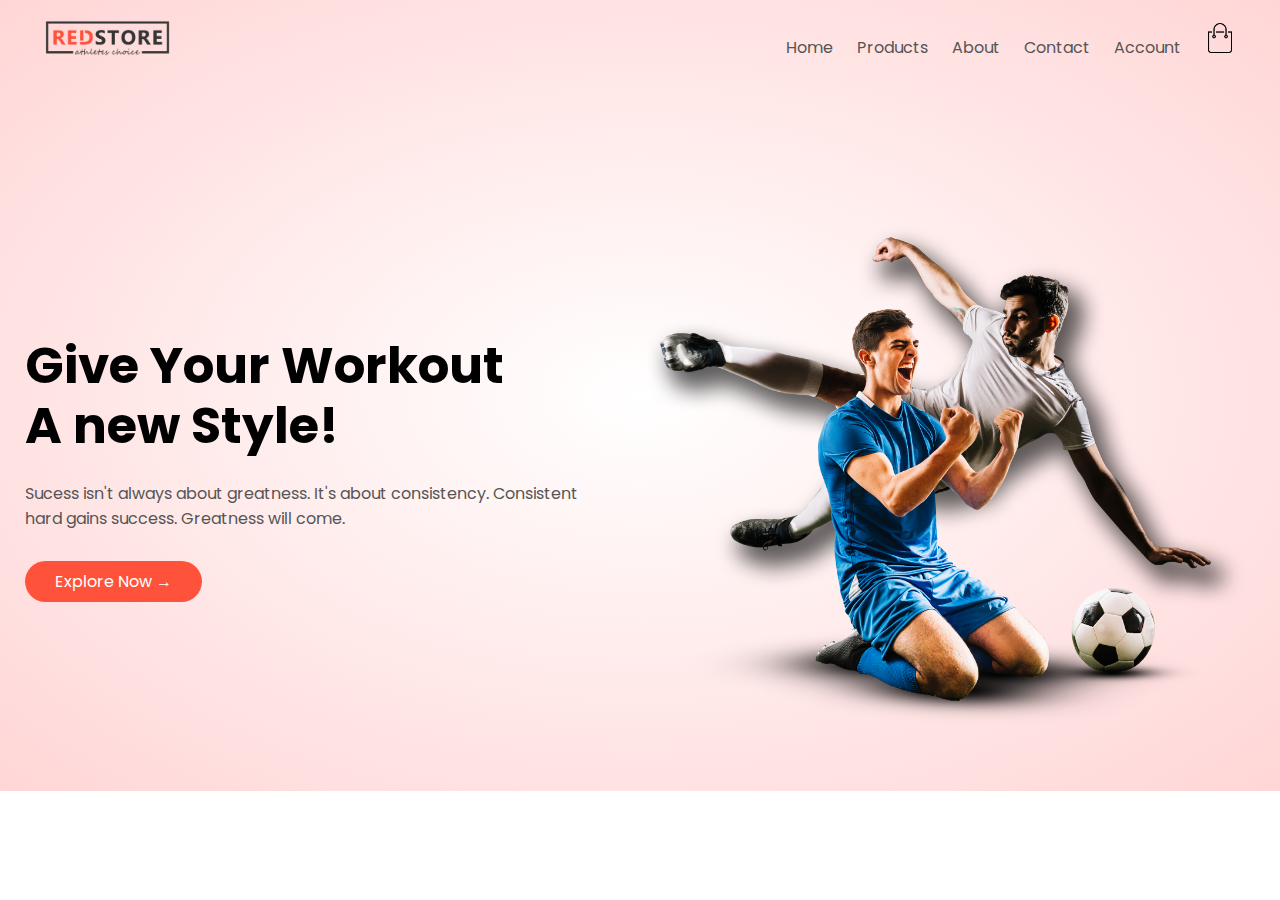
==== index.html @ 975d5876 "feat:ecommerce Website Using HTML And CSS" ====
<!DOCTYPE html>
<html lang="en">
<head>
  <meta charset="UTF-8">
  <meta http-equiv="X-UA-Compatible" content="IE=edge">
  <meta name="viewport" content="width=device-width, initial-scale=1.0">
  <title>RedStore | Ecommerce Website Design</title>
    <link rel="stylesheet" href="styles.css" >
    <link rel="preconnect" href="https://fonts.googleapis.com">
    <link rel="preconnect" href="https://fonts.gstatic.com" crossorigin>
    <link href="https://fonts.googleapis.com/css2?family=Poppins:wght@200;300;400;500;600;700&display=swap" rel="stylesheet">
</head>
<body>

<div class="header">
  <div class="container">
    <div class="navbar">
      <div class="logo">
       <img src="images/logo.png" alt="logo" width="125px">
      </div>
    <nav>
       <ul>
           <li><a href="">Home</a></li>
           <li><a href="">Products</a></li>
           <li><a href="">About</a></li>
           <li><a href="">Contact</a></li>
           <li><a href="">Account</a></li>
       </ul>
        <img src="images/cart.png" width="30px" height="30px">
    </nav>
   </div>
      <div class="row">
          <div class="col-2">
              <h1>Give Your Workout <br> A new Style!</h1>
              <p>Sucess isn't always about greatness. It's about
              consistency. Consistent<br> hard gains success. Greatness will come.</p>
              <a href="" class="btn">Explore Now &#8594;</a>
          </div>
          
           <div class="col-2">
               <img src="images/image1.png">
          </div>
      
      </div>
    </div>
 </div>

 
</body>
</html>
---- styles.css ----
* {
  margin: 0;
  padding: 0;
  box-sizing: border-box;
}

body {
    font-family: 'Poppins', sans-serif;
}

.navbar {
    display: flex;
    align-items: center;
    padding: 20px;
}

nav {
    flex: 1;
    text-align: right;
}

nav ul {
    display: inline-block;
    list-style-type: none;
}

nav ul li {
    display: inline-block;
    padding-right: 20px;
}

a {
    text-decoration: none;
    color: #555;
}

p { 
   color: #555;
}

.container {
    max-width: 1300px;
    margin: auto;
    padding-left: 25px;
    padding-right: 25px;
}
.row {
    display: flex;
    align-items: center;
    flex-wrap: wrap;
    justify-content: space-around;
}
.col-2 {
    flex-basis: 50%;
    min-width: 300px;
}
.col-2 img {
   max-width: 100%;
   padding: 50px 0;
}
.col-2 h1 {
    font-size: 50px;
    line-height: 60px;
    margin: 25px 0;
}
.btn {
    display: inline-block;
    background: #ff523b;
    color: #fff;
    padding: 8px 30px;
    margin: 30px 0;
    border-radius: 30px;
    transition:background 0.6s;
}
.btn:hover {
    background: #563434;
}

.header {
    background: radial-gradient(#fff, #ffd6d6);
}

.header .row {
    margin-top: 70px;
}
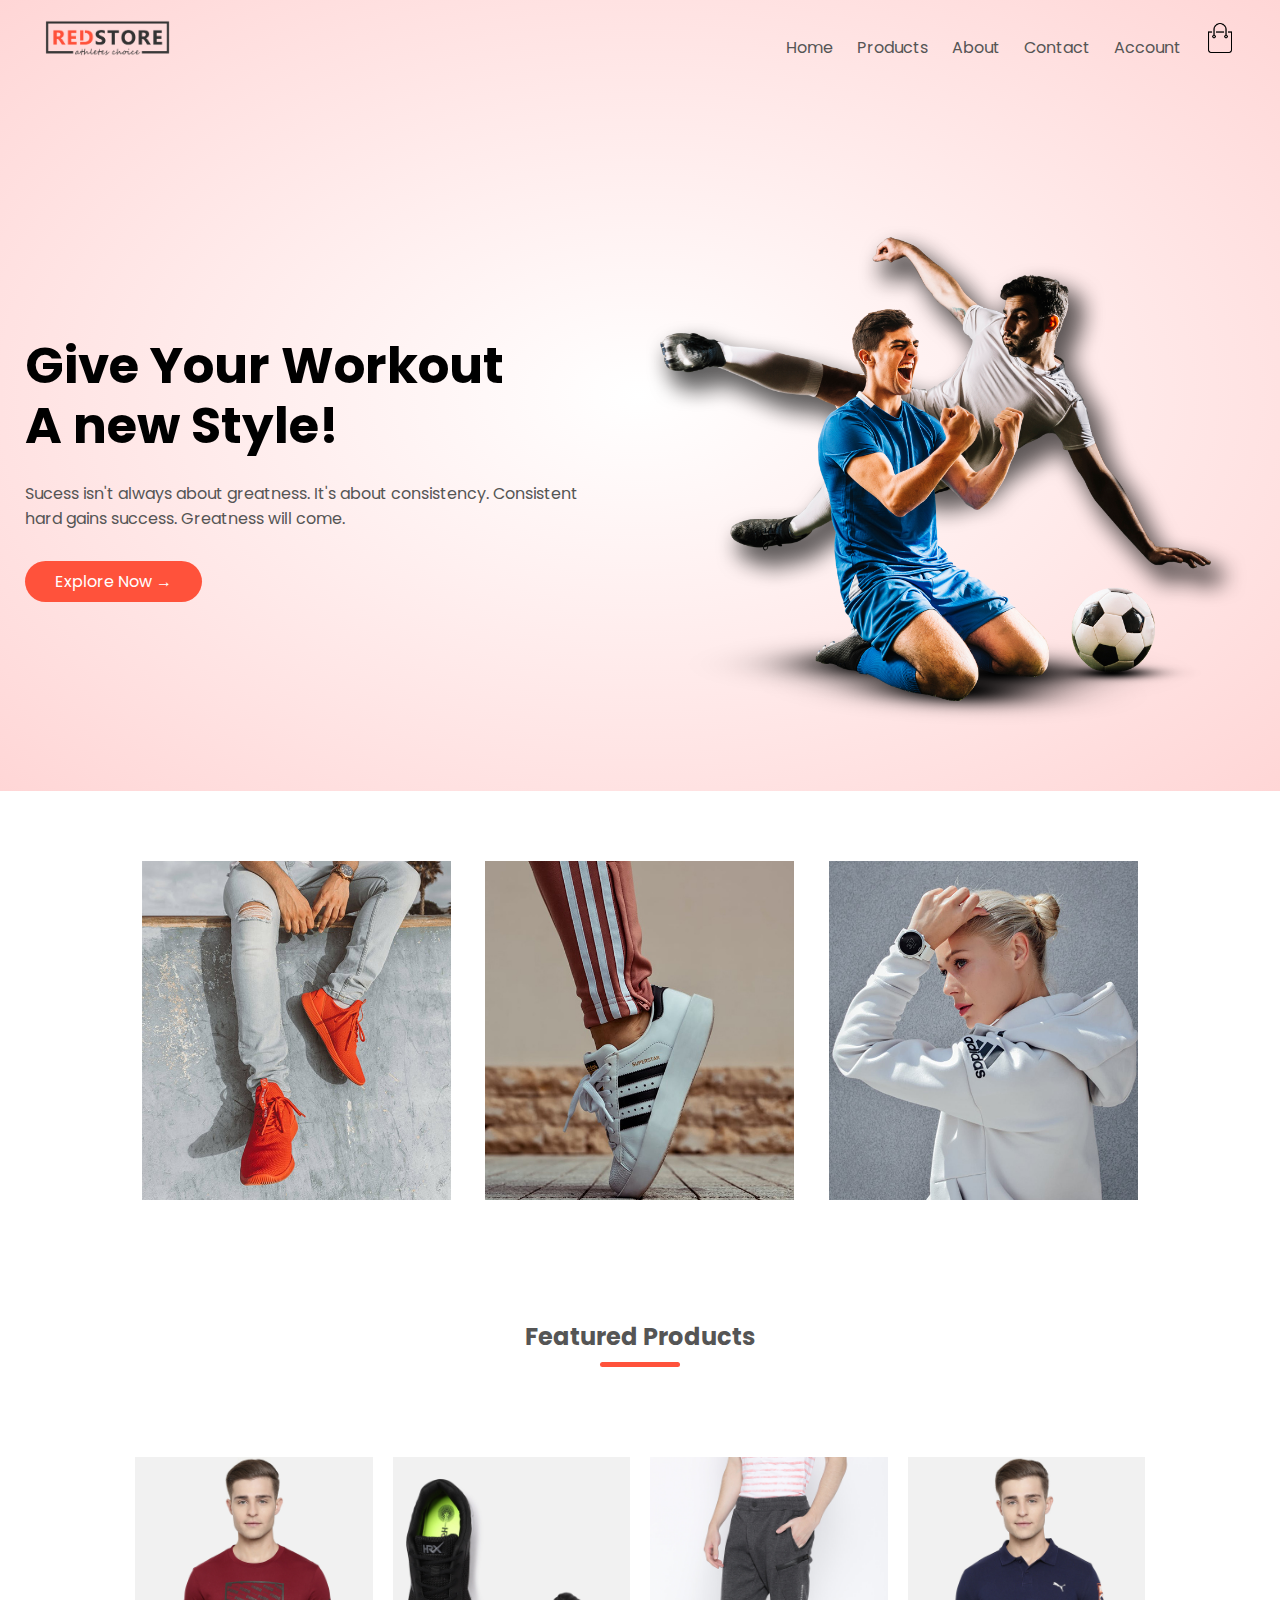
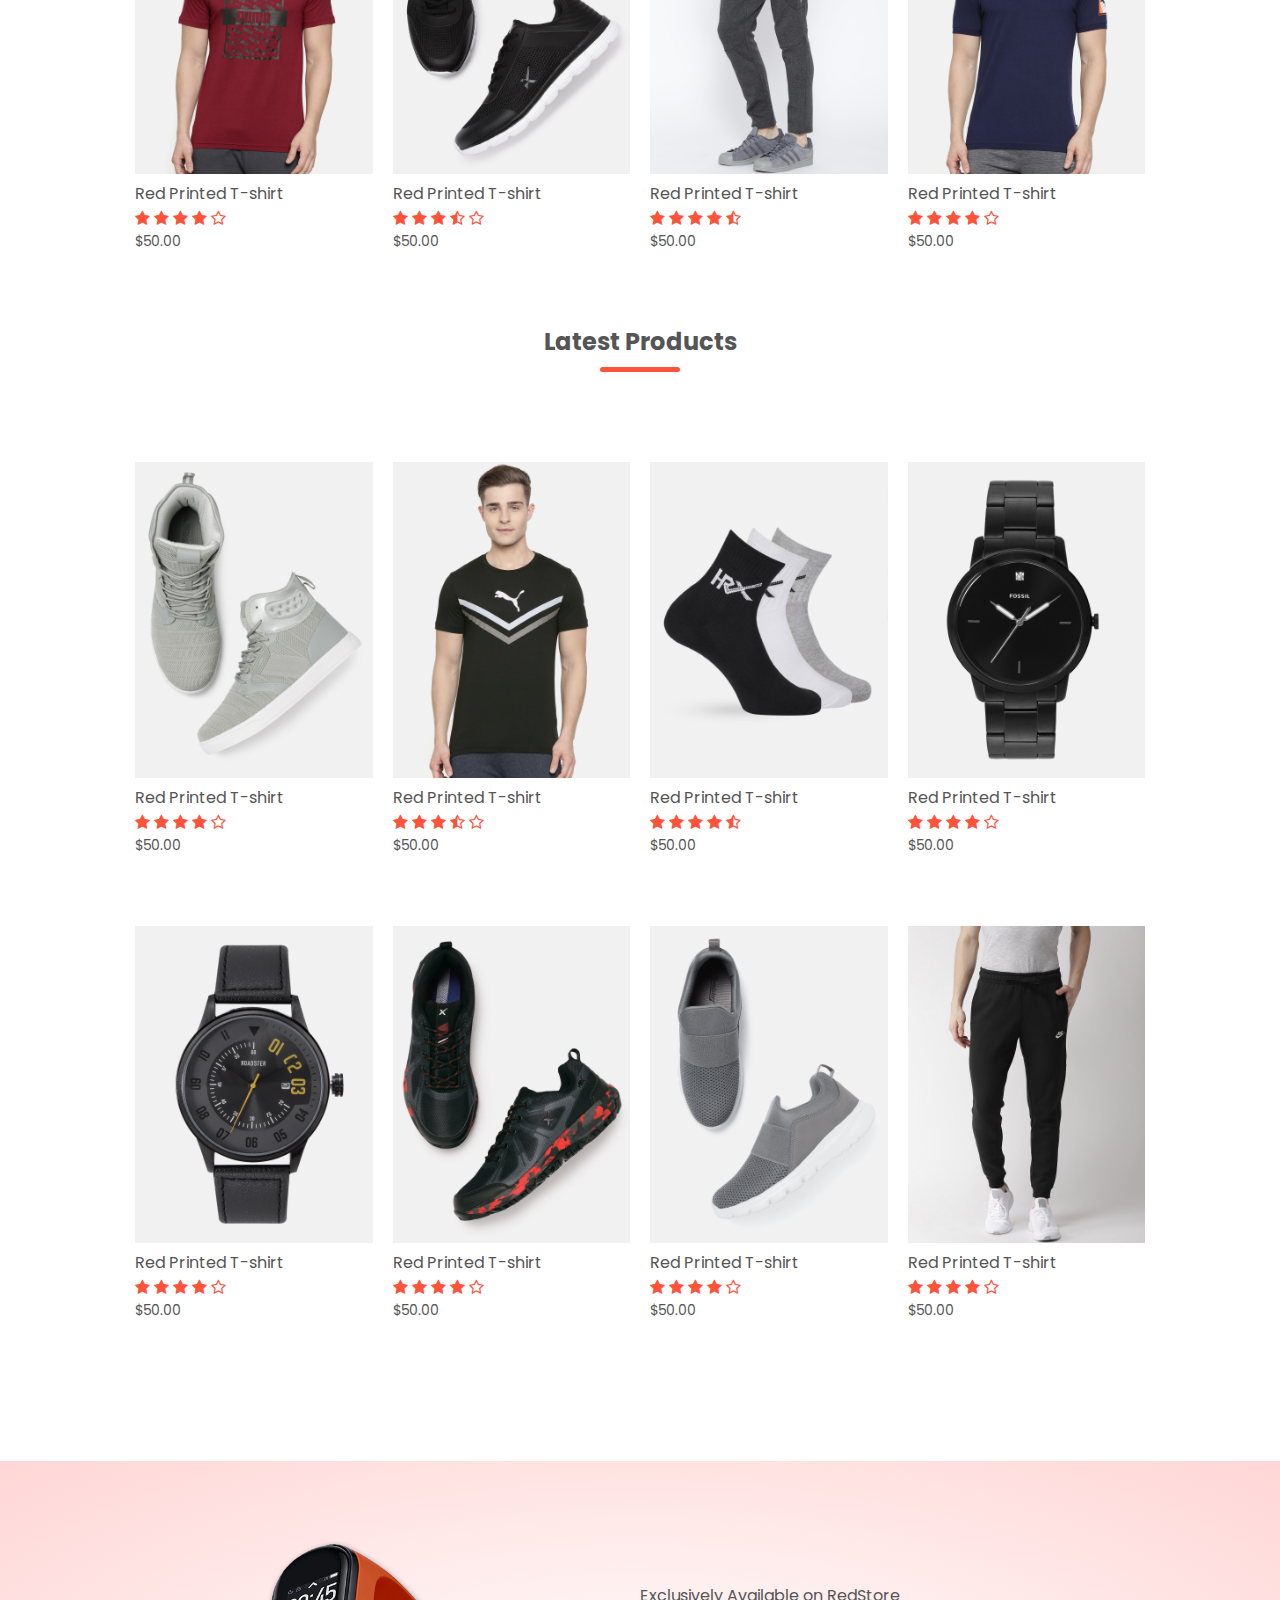
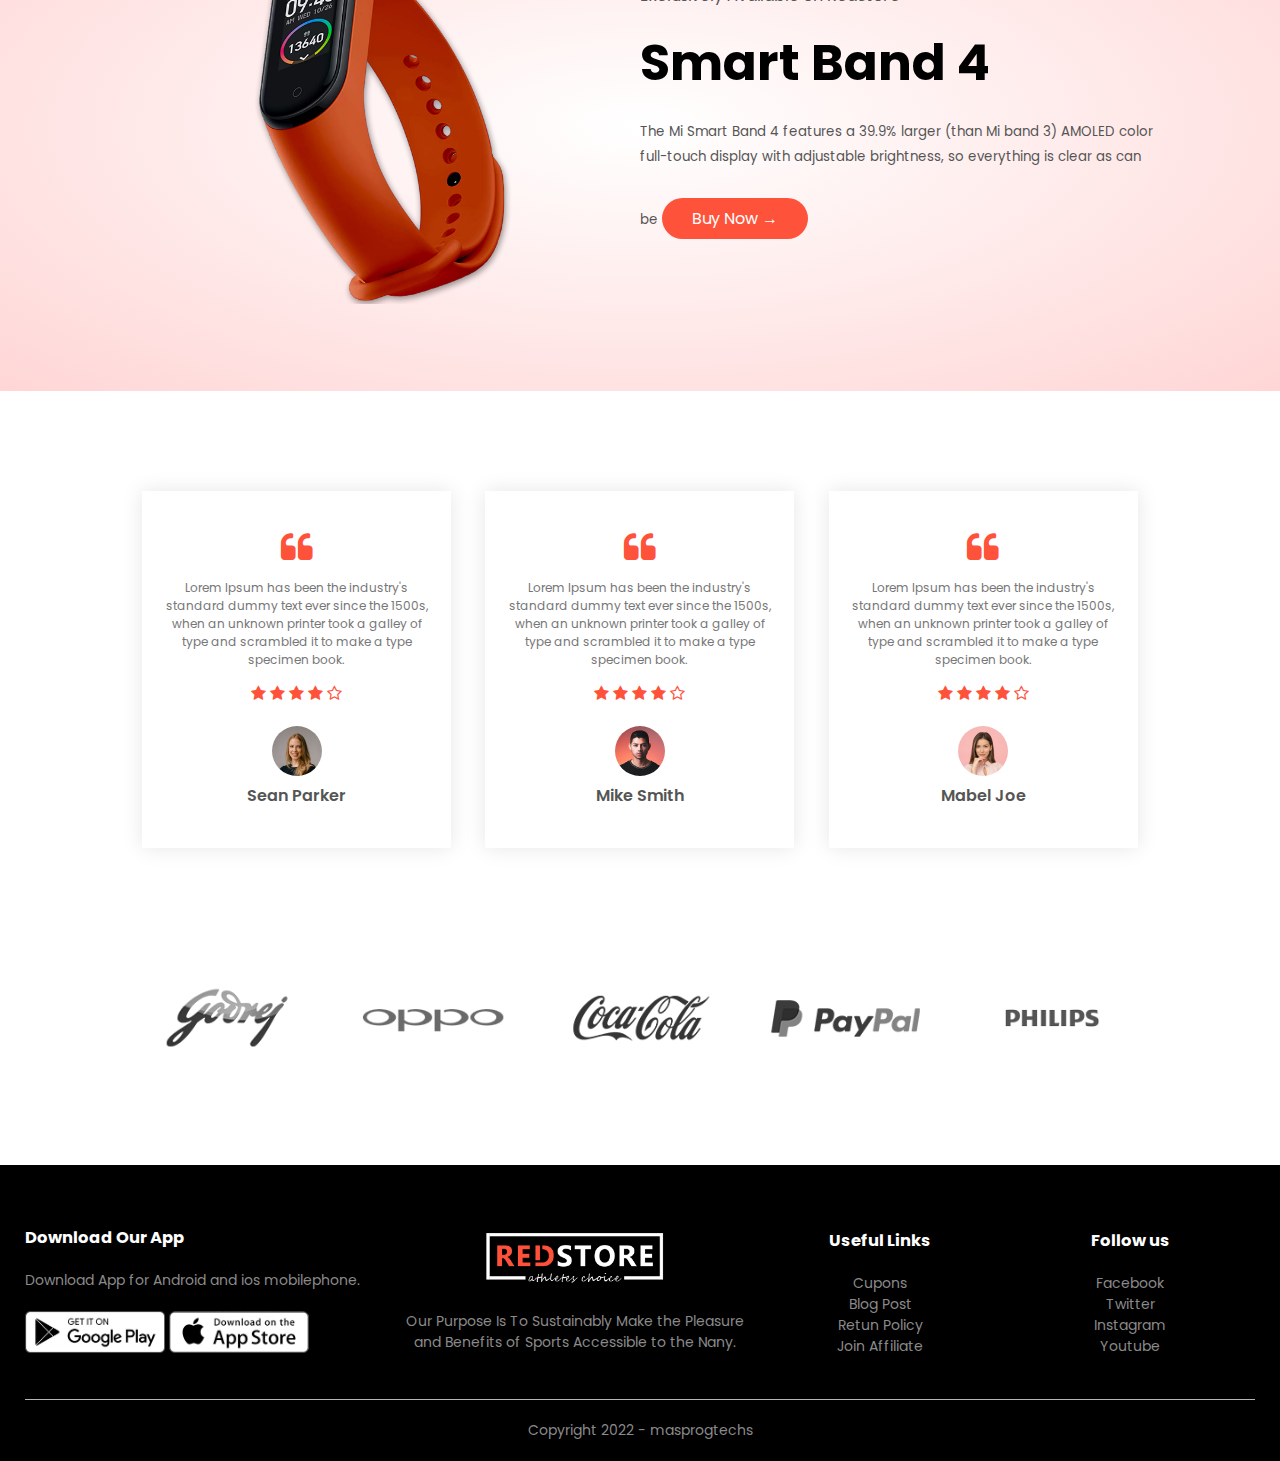
==== commit a082442a: "chore: finalizado a homepage" ====
--- a/index.html
+++ b/index.html
@@ -9,6 +9,7 @@
     <link rel="preconnect" href="https://fonts.googleapis.com">
     <link rel="preconnect" href="https://fonts.gstatic.com" crossorigin>
     <link href="https://fonts.googleapis.com/css2?family=Poppins:wght@200;300;400;500;600;700&display=swap" rel="stylesheet">
+    <link rel="stylesheet" href="https://stackpath.bootstrapcdn.com/font-awesome/4.7.0/css/font-awesome.min.css">
 </head>
 <body>
 
@@ -19,7 +20,7 @@
        <img src="images/logo.png" alt="logo" width="125px">
       </div>
     <nav>
-       <ul>
+       <ul id="MenuItems">
            <li><a href="">Home</a></li>
            <li><a href="">Products</a></li>
            <li><a href="">About</a></li>
@@ -27,6 +28,7 @@
            <li><a href="">Account</a></li>
        </ul>
         <img src="images/cart.png" width="30px" height="30px">
+        <img src="images/menu.png" class="menu-icon" width="30px" height="30px" onclick="menuToggle()" >
     </nav>
    </div>
       <div class="row">
@@ -44,6 +46,345 @@
       </div>
     </div>
  </div>
+    
+    <!----------- features categories -------------------------------->
+    
+    <div class="categories">
+    <div class="small-container">
+      <div class="row">
+        <div class="col-3">
+            <img src="images/category-1.jpg">
+         </div>
+         <div class="col-3">
+             <img src="images/category-2.jpg">
+         </div>
+         <div class="col-3">
+             <img src="images/category-3.jpg">
+         </div>
+        </div>
+    </div>
+
+    </div>
+    
+      <!----------- features products -------------------------------->
+    
+    <div class="small-container">
+        <h2 class="title">Featured Products</h2>
+        <div class="row">
+            <div class="col-4">
+                <img src="images/product-1.jpg">
+                <h4>Red Printed T-shirt</h4>
+                <div class="rating">
+                    <i class="fa fa-star"></i>
+                    <i class="fa fa-star"></i>
+                    <i class="fa fa-star"></i>
+                    <i class="fa fa-star"></i>
+                    <i class="fa fa-star-o"></i>
+                </div>
+                <p>$50.00</p>
+            </div>
+            
+               <div class="col-4">
+                <img src="images/product-2.jpg">
+                <h4>Red Printed T-shirt</h4>
+                <div class="rating">
+                    <i class="fa fa-star"></i>
+                    <i class="fa fa-star"></i>
+                    <i class="fa fa-star"></i>
+                    <i class="fa fa-star-half-o"></i>
+                    <i class="fa fa-star-o"></i>
+                </div>
+                <p>$50.00</p>
+            </div>
+            
+               <div class="col-4">
+                <img src="images/product-3.jpg">
+                <h4>Red Printed T-shirt</h4>
+                <div class="rating">
+                    <i class="fa fa-star"></i>
+                    <i class="fa fa-star"></i>
+                    <i class="fa fa-star"></i>
+                    <i class="fa fa-star"></i>
+                    <i class="fa fa-star-half-o"></i>
+                </div>
+                <p>$50.00</p>
+            </div>
+            
+               <div class="col-4">
+                <img src="images/product-4.jpg">
+                <h4>Red Printed T-shirt</h4>
+                <div class="rating">
+                    <i class="fa fa-star"></i>
+                    <i class="fa fa-star"></i>
+                    <i class="fa fa-star"></i>
+                    <i class="fa fa-star"></i>
+                    <i class="fa fa-star-o"></i>
+                </div>
+                <p>$50.00</p>
+            </div>
+        </div>
+        <h2 class="title">Latest Products</h2>
+         <div class="row">
+            <div class="col-4">
+                <img src="images/product-5.jpg">
+                <h4>Red Printed T-shirt</h4>
+                <div class="rating">
+                    <i class="fa fa-star"></i>
+                    <i class="fa fa-star"></i>
+                    <i class="fa fa-star"></i>
+                    <i class="fa fa-star"></i>
+                    <i class="fa fa-star-o"></i>
+                </div>
+                <p>$50.00</p>
+            </div>
+            
+               <div class="col-4">
+                <img src="images/product-6.jpg">
+                <h4>Red Printed T-shirt</h4>
+                <div class="rating">
+                    <i class="fa fa-star"></i>
+                    <i class="fa fa-star"></i>
+                    <i class="fa fa-star"></i>
+                    <i class="fa fa-star-half-o"></i>
+                    <i class="fa fa-star-o"></i>
+                </div>
+                <p>$50.00</p>
+            </div>
+            
+               <div class="col-4">
+                <img src="images/product-7.jpg">
+                <h4>Red Printed T-shirt</h4>
+                <div class="rating">
+                    <i class="fa fa-star"></i>
+                    <i class="fa fa-star"></i>
+                    <i class="fa fa-star"></i>
+                    <i class="fa fa-star"></i>
+                    <i class="fa fa-star-half-o"></i>
+                </div>
+                <p>$50.00</p>
+            </div>
+            
+               <div class="col-4">
+                <img src="images/product-8.jpg">
+                <h4>Red Printed T-shirt</h4>
+                <div class="rating">
+                    <i class="fa fa-star"></i>
+                    <i class="fa fa-star"></i>
+                    <i class="fa fa-star"></i>
+                    <i class="fa fa-star"></i>
+                    <i class="fa fa-star-o"></i>
+                </div>
+                <p>$50.00</p>
+            </div>
+                 <div class="col-4">
+                <img src="images/product-9.jpg">
+                <h4>Red Printed T-shirt</h4>
+                <div class="rating">
+                    <i class="fa fa-star"></i>
+                    <i class="fa fa-star"></i>
+                    <i class="fa fa-star"></i>
+                    <i class="fa fa-star"></i>
+                    <i class="fa fa-star-o"></i>
+                </div>
+                <p>$50.00</p>
+            </div>
+                <div class="col-4">
+                <img src="images/product-10.jpg">
+                <h4>Red Printed T-shirt</h4>
+                <div class="rating">
+                    <i class="fa fa-star"></i>
+                    <i class="fa fa-star"></i>
+                    <i class="fa fa-star"></i>
+                    <i class="fa fa-star"></i>
+                    <i class="fa fa-star-o"></i>
+                </div>
+                <p>$50.00</p>
+            </div>
+                <div class="col-4">
+                <img src="images/product-11.jpg">
+                <h4>Red Printed T-shirt</h4>
+                <div class="rating">
+                    <i class="fa fa-star"></i>
+                    <i class="fa fa-star"></i>
+                    <i class="fa fa-star"></i>
+                    <i class="fa fa-star"></i>
+                    <i class="fa fa-star-o"></i>
+                </div>
+                <p>$50.00</p>
+            </div>
+                <div class="col-4">
+                <img src="images/product-12.jpg">
+                <h4>Red Printed T-shirt</h4>
+                <div class="rating">
+                    <i class="fa fa-star"></i>
+                    <i class="fa fa-star"></i>
+                    <i class="fa fa-star"></i>
+                    <i class="fa fa-star"></i>
+                    <i class="fa fa-star-o"></i>
+                </div>
+                <p>$50.00</p>
+            </div>
+        </div>
+        
+    </div>
+    
+        <!----------------------- Offer -------------------------------->
+    
+    <div class="offer">
+        <div class="small-container">
+            <div class="row">
+                <div class="col-2">
+                    <img src="images/exclusive.png" class="offer-img">
+                </div>
+                <div class="col-2">
+                    <p>Exclusively Available on RedStore</p>
+                    <h1>Smart Band 4</h1>
+                    <small>The Mi Smart Band 4 features a 39.9% larger (than Mi band 3) 
+                        AMOLED color full-touch display with adjustable brightness, so everything is clear as can be
+                    </small>
+                    <a href="#" class="btn">Buy Now &#8594;</a>
+                </div>
+                
+            </div>
+        </div>
+    </div>
+    
+       <!----------------------- testemonial -------------------------------->
+    
+    <div class="testemonial">
+        <div class="small-container">
+            <div class="row">
+                <div class="col-3">
+                 <i class="fa fa-quote-left"></i>
+                    <p>Lorem Ipsum has been the industry's standard dummy text ever since the 1500s, 
+                       when an unknown printer took a galley of type and 
+                       scrambled it to make a type specimen book.</p>
+                    <div class="rating">
+                        <i class="fa fa-star"></i>
+                        <i class="fa fa-star"></i>
+                        <i class="fa fa-star"></i>
+                        <i class="fa fa-star"></i>
+                        <i class="fa fa-star-o"></i>
+                    </div>
+                    <img src="images/user-1.png">
+                    <h3>Sean Parker</h3>
+                </div>
+                
+                     <div class="col-3">
+                 <i class="fa fa-quote-left"></i>
+                    <p>Lorem Ipsum has been the industry's standard dummy text ever since the 1500s, 
+                       when an unknown printer took a galley of type and 
+                       scrambled it to make a type specimen book.</p>
+                    <div class="rating">
+                        <i class="fa fa-star"></i>
+                        <i class="fa fa-star"></i>
+                        <i class="fa fa-star"></i>
+                        <i class="fa fa-star"></i>
+                        <i class="fa fa-star-o"></i>
+                    </div>
+                    <img src="images/user-2.png">
+                    <h3>Mike Smith</h3>
+                </div>
+                
+             <div class="col-3">
+                 <i class="fa fa-quote-left"></i>
+                    <p>Lorem Ipsum has been the industry's standard dummy text ever since the 1500s, 
+                       when an unknown printer took a galley of type and 
+                       scrambled it to make a type specimen book.</p>
+                    <div class="rating">
+                        <i class="fa fa-star"></i>
+                        <i class="fa fa-star"></i>
+                        <i class="fa fa-star"></i>
+                        <i class="fa fa-star"></i>
+                        <i class="fa fa-star-o"></i>
+                    </div>
+                    <img src="images/user-3.png">
+                    <h3>Mabel Joe</h3>
+                </div>
+            </div>
+        </div>
+    </div>
+    
+    
+       <!----------------------- brands -------------------------------->
+    
+    <div class="brands">
+        <div class="small-container">
+            <div class="row">
+                <div class="col-5">
+                    <img src="images/logo-godrej.png">
+                </div>
+                <div class="col-5">
+                    <img src="images/logo-oppo.png">
+                </div>
+                <div class="col-5">
+                    <img src="images/logo-coca-cola.png">
+                </div>
+                <div class="col-5">
+                    <img src="images/logo-paypal.png">
+                </div>
+                <div class="col-5">
+                    <img src="images/logo-philips.png">
+                </div>
+            </div>
+        </div>
+    </div>
+       <!----------------------- footer -------------------------------->
+    
+    <div class="footer">
+      <div class="container">
+          <div class="row">
+              <div class="footer-col-1">
+                  <h3>Download Our App</h3>
+                  <p>Download App for Android and ios mobilephone.</p>
+                  <div class="app-logo">
+                    <img src="images/play-store.png">
+                    <img src="images/app-store.png">
+                  </div>
+              </div>
+               <div class="footer-col-2">
+                  <img src="images/logo-white.png">
+                  <p>Our Purpose Is To Sustainably Make the Pleasure and Benefits of Sports Accessible to the Nany.</p>
+              </div>
+                <div class="footer-col-3">
+                  <h3>Useful Links</h3>
+                  <ul>
+                      <li>Cupons</li>
+                      <li>Blog Post</li>
+                      <li>Retun Policy</li>
+                      <li>Join Affiliate</li>
+                  </ul>
+                </div>
+                   <div class="footer-col-4">
+                  <h3>Follow us</h3>
+                  <ul>
+                      <li>Facebook</li>
+                      <li>Twitter</li>
+                      <li>Instagram</li>
+                      <li>Youtube</li>
+                  </ul>
+                </div>
+          </div>
+          <hr>
+          <p class="copyright">Copyright 2022 - masprogtechs</p>
+        </div>
+    </div>
+    
+    <!--------- JS for Menu Toggle ---------------> 
+    
+    <script>
+             var menuItems = document.getElementById("MenuItems")
+             menuItems.style.maxHeight = "0px"
+           
+        function menuToggle(){
+            if(  menuItems.style.maxHeight == "0px"){
+                  menuItems.style.maxHeight = "200px"
+            }else {
+                menuItems.style.maxHeight = "0px"
+            }
+        }
+        
+    </script>
 
  
 </body>
--- a/styles.css
+++ b/styles.css
@@ -82,4 +82,266 @@
 
 .header .row {
     margin-top: 70px;
-}+}
+
+.categories {
+    margin: 70px 0;
+}
+.col-3 {
+    flex-basis: 30%;
+    min-width: 250px;
+    margin-bottom: 30px;
+}
+.col-3 img {
+    width: 100%;
+}
+.small-container {
+    max-width: 1080px;
+    margin: auto;
+    padding-left: 25px;
+     padding-right:25px;
+}
+.col-4 {
+    flex-basis: 25%;
+    padding: 10px;
+    min-width: 200px;
+    margin-bottom: 50px;
+    transition: transform 0.5s;
+}
+
+.col-4 img {
+    
+    width: 100%;
+    
+}
+
+.title {
+    text-align: center;
+    margin: 0 auto 80px;
+    position: relative;
+    line-height: 60px;
+    color:#555;
+}
+
+.title::after {
+    content: '';
+    background: #ff523b;
+    width: 80px;
+    height: 5px;
+    border-radius: 5px;
+    position: absolute;
+    bottom: 0;
+    left: 50%;
+    transform: translateX(-50%);
+}
+
+h4 {
+    color: #555;
+    font-weight: normal;
+    
+}
+
+.col-4 p {
+    font-size: 14px;
+    
+}
+
+.rating .fa {
+    color: #ff523b;
+}
+
+.col-4:hover {
+    transform: translateX(-5px);
+}
+
+/*------------- offer --------------- */
+
+.offer {
+     background: radial-gradient(#fff, #ffd6d6);
+    margin-top: 80px;
+    padding: 30px 0;
+}
+
+.col-2 .offer-img {
+    padding: 50px;
+}
+
+small {
+    color: #555;
+}
+
+/*------------- testimonial --------------- */
+
+.testemonial {
+    padding-top: 100px;
+    
+}
+
+.testemonial .col-3 {
+  text-align: center;
+    padding: 40px 20px;
+    box-shadow: 0 0 20px 0px rgba(0,0,0,0.1);
+    cursor: pointer;
+    transition: transform 0.5s;
+   
+}
+
+.testemonial .col-3 img {
+width: 50px;
+    margin-top: 20px;
+    border-radius: 50%;
+}
+
+.testemonial .col-3:hover {
+  transform: translateX(-10px);
+   
+}
+
+.fa.fa-quote-left{
+    font-size: 34px;
+    color: #ff523b;
+}
+
+.col-3 p {
+    font-size: 12px;
+    margin: 12px 0;
+    color: #777;
+}
+
+.testemonial .col-3 h3 {
+    font-weight: 600;
+    color: #555;
+    font-size: 16px;
+}
+/* -------------- brands -------------- */
+
+.brands {
+    margin: 100px auto;
+}
+
+.col-5 {
+    width: 160px;
+}
+
+.col-5 img {
+    width: 100%;
+    cursor: pointer;
+    filter: grayscale(100%);
+}
+
+.col-5 img:hover {
+ filter: grayscale(0);
+}
+
+/*-------------- Footer ------------ */
+
+.footer {
+    background: #000;
+    color: #8a8a8a;
+    font-size: 14px;
+    padding: 60px 0 20px;
+}
+
+.footer p {
+
+    color: #8a8a8a;
+}
+
+.footer h3 {
+
+    color: #fff;
+    margin-bottom: 20px;
+}
+.footer-col-1, .footer-col-2, .footer-col-3, .footer-col-4 {
+    min-width: 250px;
+    margin-bottom: 20px;
+}
+
+.footer-col-1 {
+    flex-basis: 30%;
+}
+
+.footer-col-2 {
+    flex: 1;
+    text-align: center;
+}
+
+.footer-col-2 img {
+    width: 180px;
+    margin-bottom: 20px;
+}
+
+.footer-col-3, .footer-col-4 {
+    flex-basis: 12%;
+    text-align: center;
+}
+
+ul {
+    list-style-type: none;
+}
+
+.app-logo {
+    margin-top: 20px;
+}
+
+.app-logo img {
+   width: 140px;
+}
+
+.footer hr {
+    border: none;
+    background: #b5b5b5;
+    height: 1px;
+    margin: 20px 0;
+}
+.copyright {
+    text-align: center;
+}
+
+.menu-icon {
+    width: 28px;
+    margin-left: 20px;
+ display: none;
+}
+
+/* ----------- Media Query Menu ---------*/
+
+@media only screen and (max-width: 800px){
+    nav ul {
+        position: absolute;
+        top: 70px;
+        left: 0;
+        background: #333;
+        width: 100%;
+        overflow: hidden;
+        transition: max-height 0.5s;
+        
+    }
+    
+    nav ul li {
+        display: block;
+        margin-right: 50px;
+        margin-top: 10px;
+        margin-bottom: 10px;
+    }
+      nav ul li a {
+       color: #fff;
+    }
+    
+    .menu-icon {
+        display: initial;
+        cursor: pointer;
+    }
+
+}
+
+/* ----------- Media Query Menu for less than 600 ---------*/
+
+@media only screen and (max-width: 600px){
+    .row {
+    text-align: center;
+    }
+    .col-2. .col-3, .col-4 {
+        flex-basis: 100%;
+    }
+}
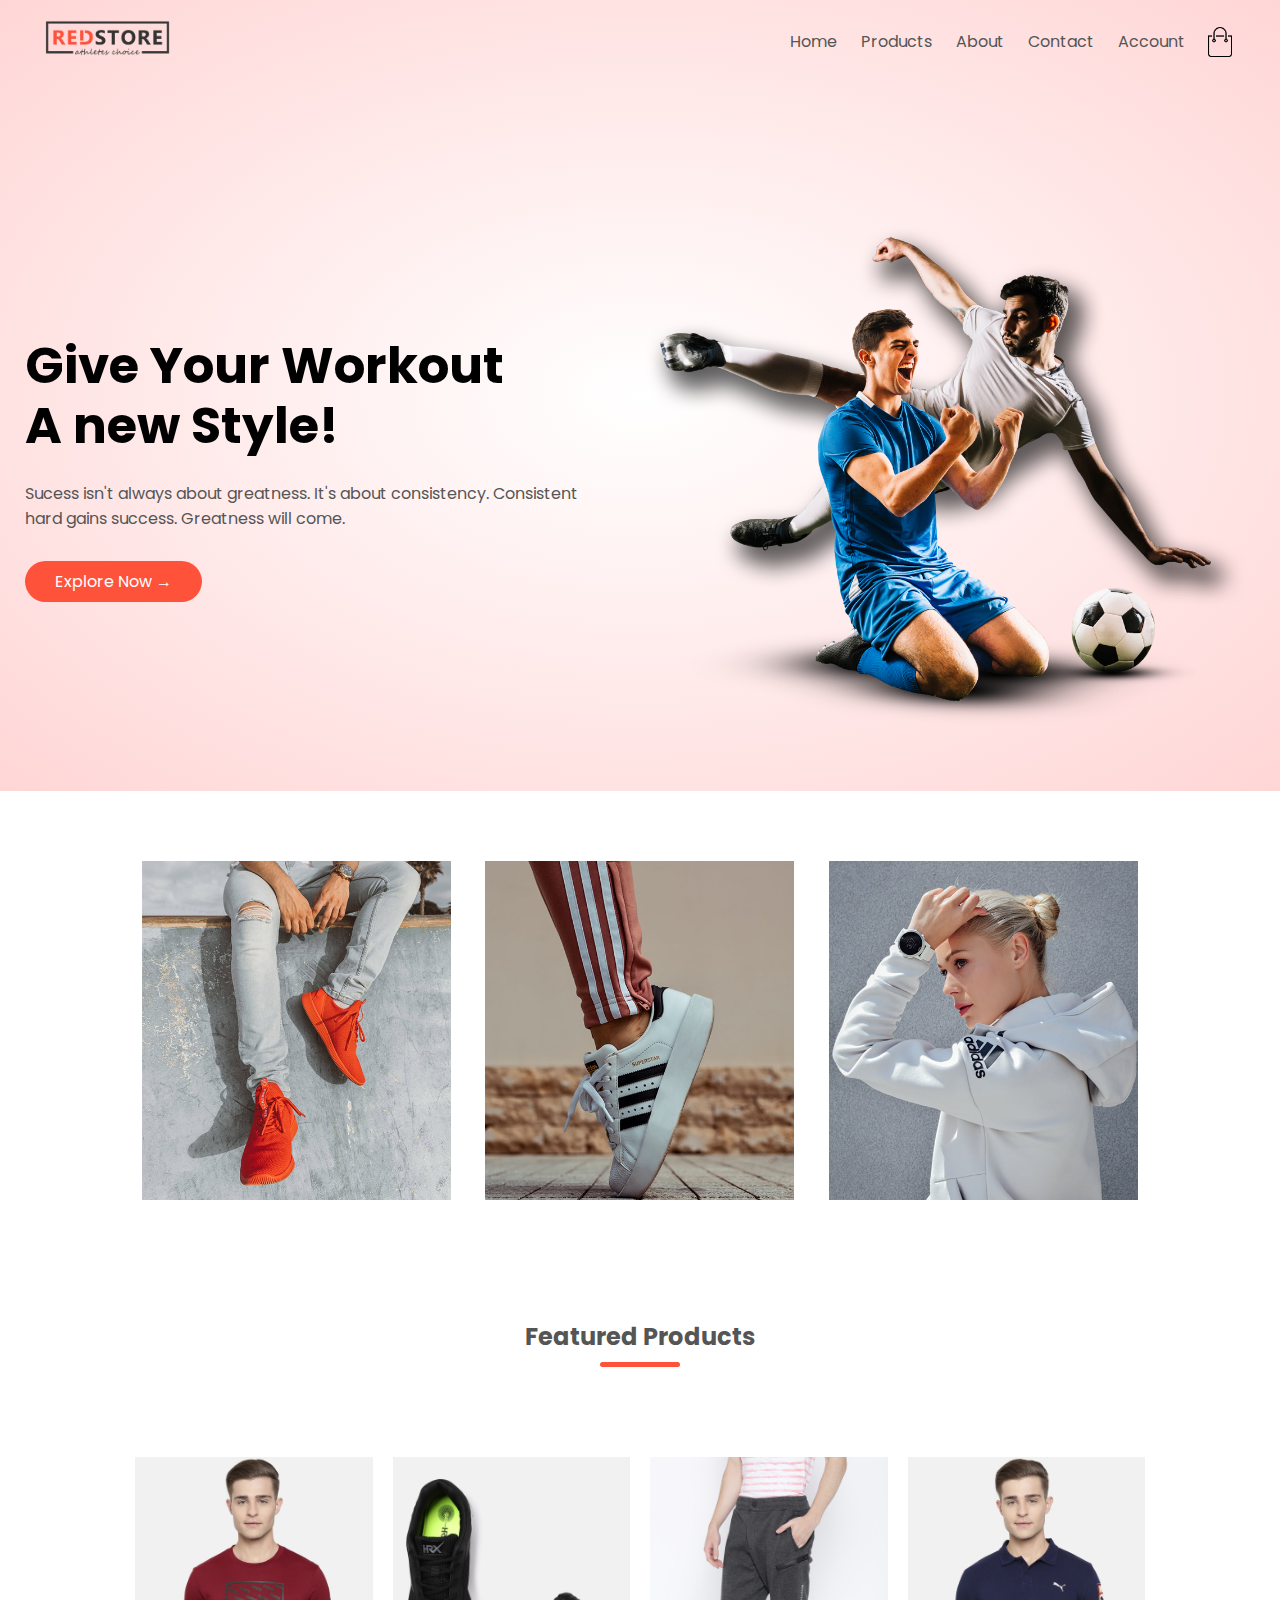
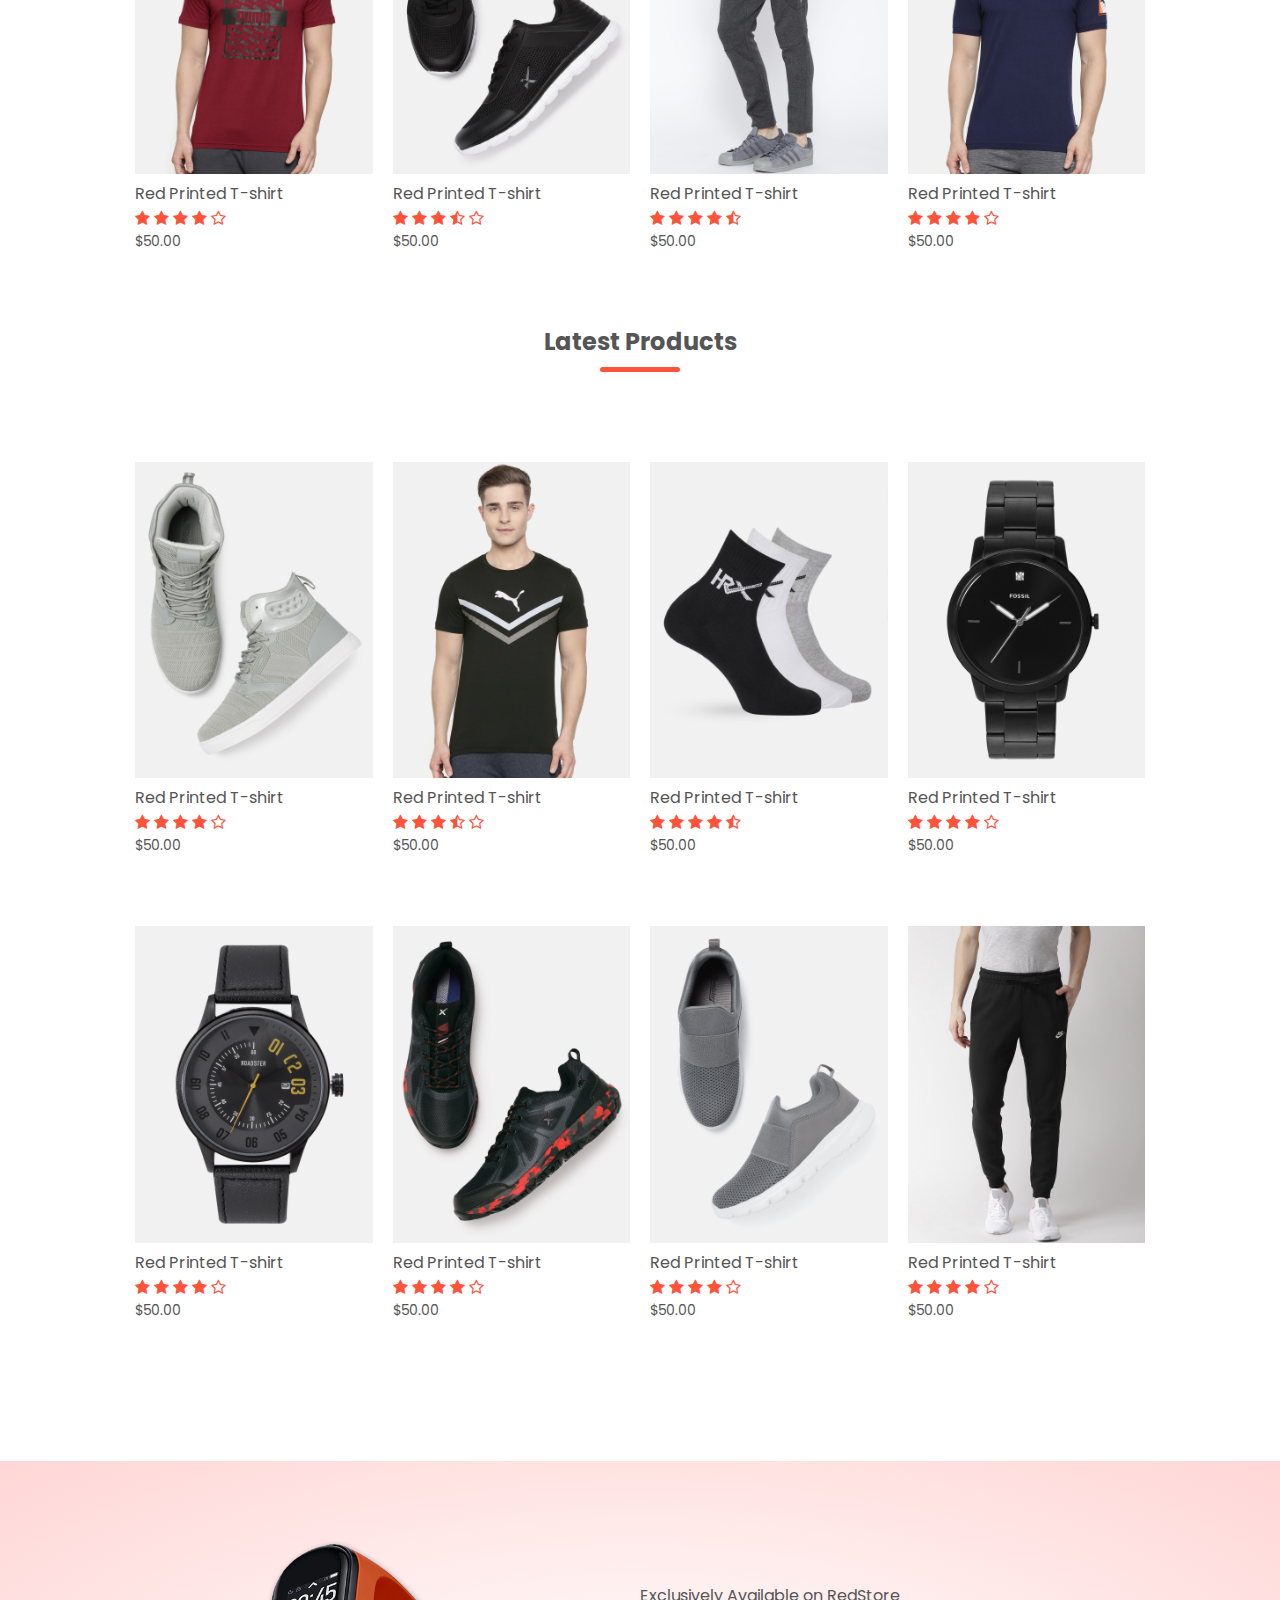
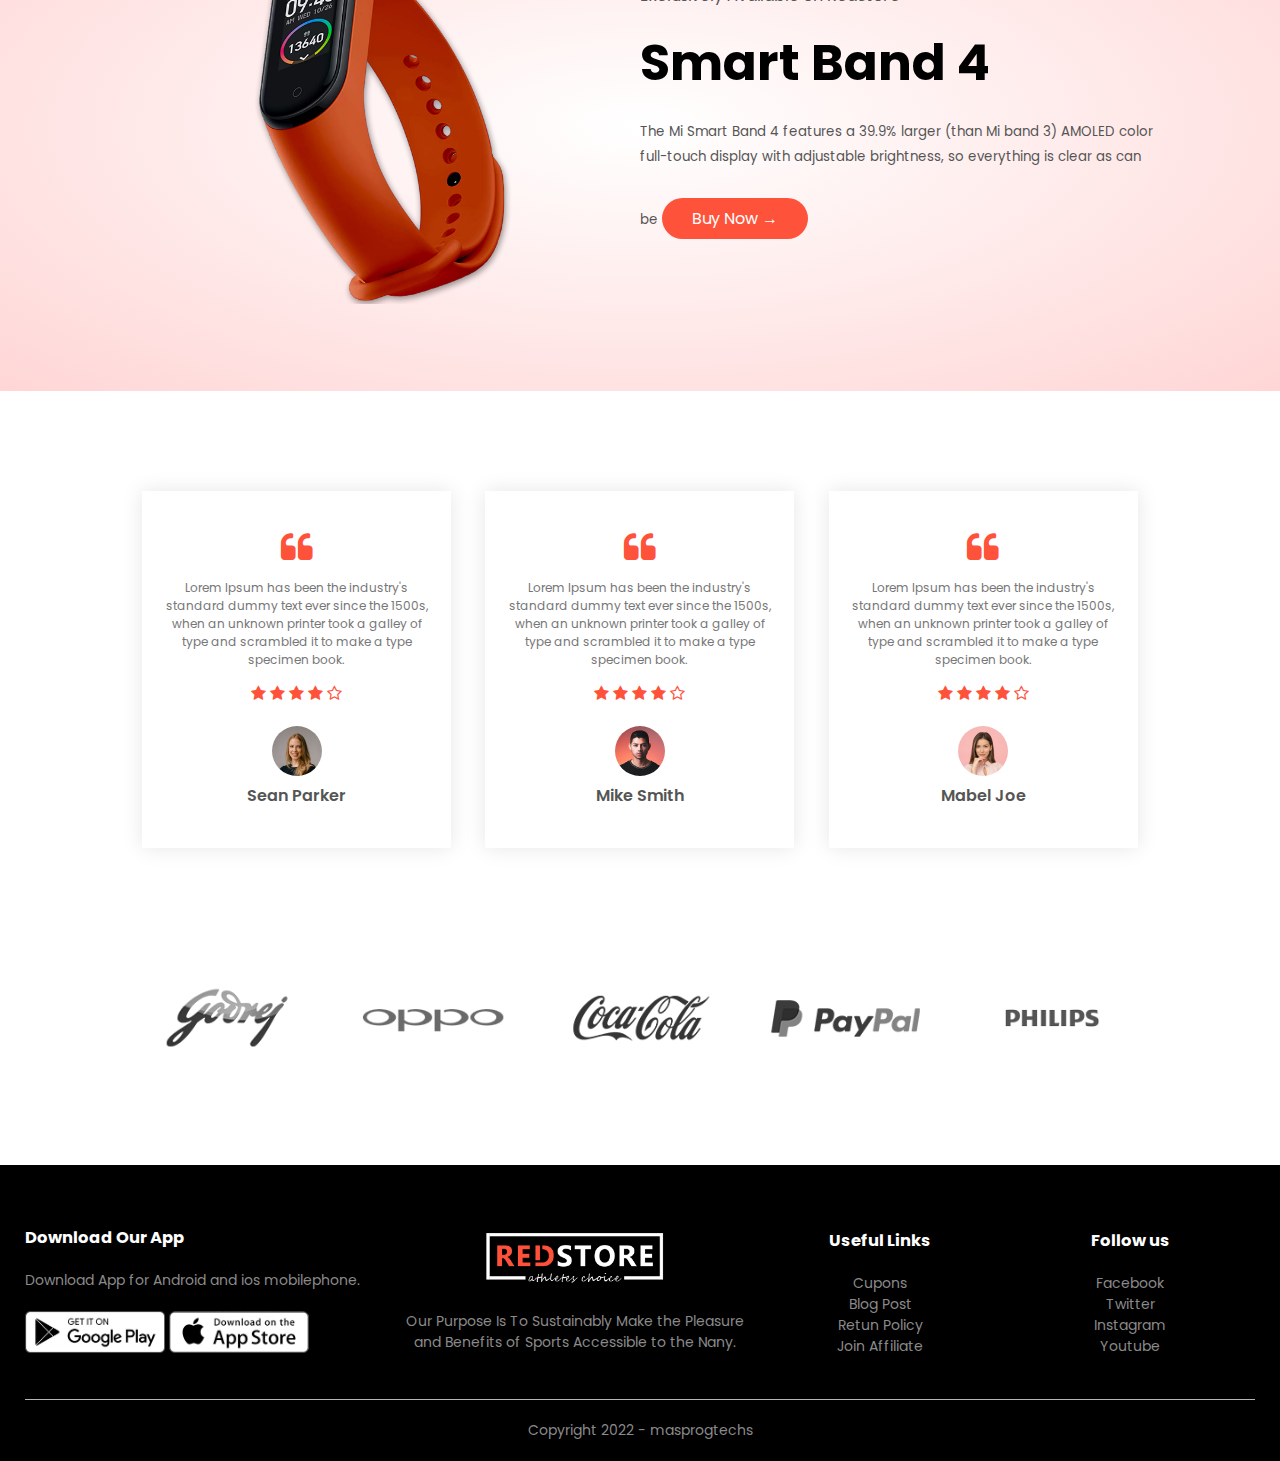
==== commit df951f98: "adicionado product-details" ====
--- a/index.html
+++ b/index.html
@@ -21,15 +21,15 @@
       </div>
     <nav>
        <ul id="MenuItems">
-           <li><a href="">Home</a></li>
-           <li><a href="">Products</a></li>
+           <li><a href="index.html">Home</a></li>
+           <li><a href="products.html">Products</a></li>
            <li><a href="">About</a></li>
            <li><a href="">Contact</a></li>
            <li><a href="">Account</a></li>
        </ul>
-        <img src="images/cart.png" width="30px" height="30px">
+    </nav>
+         <img src="images/cart.png" width="30px" height="30px">
         <img src="images/menu.png" class="menu-icon" width="30px" height="30px" onclick="menuToggle()" >
-    </nav>
    </div>
       <div class="row">
           <div class="col-2">
@@ -72,7 +72,7 @@
         <h2 class="title">Featured Products</h2>
         <div class="row">
             <div class="col-4">
-                <img src="images/product-1.jpg">
+                <a href="product-details.html"><img src="images/product-1.jpg"></a>
                 <h4>Red Printed T-shirt</h4>
                 <div class="rating">
                     <i class="fa fa-star"></i>
@@ -176,7 +176,10 @@
                 </div>
                 <p>$50.00</p>
             </div>
-                 <div class="col-4">
+         </div>
+             
+             <div class="row">    
+             <div class="col-4">
                 <img src="images/product-9.jpg">
                 <h4>Red Printed T-shirt</h4>
                 <div class="rating">
@@ -225,6 +228,7 @@
                 <p>$50.00</p>
             </div>
         </div>
+       
         
     </div>
     
--- a/styles.css
+++ b/styles.css
@@ -335,6 +335,101 @@
 
 }
 
+/*----------------- All Products page ------------------------- */
+
+.row-2 {
+    justify-content: space-between; 
+    margin: 100px auto 50px;
+}
+
+select {
+    border: 1px solid #ff523b;
+    padding: 5px;
+}
+select:focus {
+    outline: none;
+}
+.page-btn {
+    margin: 0 auto 80px;
+}
+
+.page-btn span {
+    display: inline-block;
+    border: 1px solid #ff523b;
+    margin-left: 10px;
+    width: 40px;
+    height: 40px;
+    text-align: center;
+    line-height: 40px;
+    cursor: pointer;
+}
+
+.page-btn span:hover {
+    background: #ff523b;
+    color: #fff;
+}
+
+/*------------------ single products details -------------- */
+
+.single-product{
+    margin-top: 80px;
+}
+
+.single-product .col-2 {
+    padding: 20px;
+}
+
+
+.single-product .col-2 img {
+    padding: 0;
+}
+
+
+.single-product h4 {
+    margin: 20px 0;
+    font-size: 22px;
+    font-weight: bold;
+}
+
+.single-product select {
+    
+    display: block;
+    padding: 10px;
+    margin-top: 20px;
+}
+
+.single-product input {
+    width: 50px;
+    height: 40px;
+    padding-left: 10px;
+    font-size: 20px;
+    margin-right: 10px;
+    border: 1px solid #ff523b;
+}
+
+input {
+    outline: none;
+}
+
+.single-product .fa {
+    color: #ff523b;
+    margin-left: 10px;
+    
+}
+
+.small-img-row {
+    display: flex;
+    justify-content: space-between;
+}
+
+.small-img-col {
+    flex-basis: 24%;
+    cursor: pointer;
+}
+
+
+
+
 /* ----------- Media Query Menu for less than 600 ---------*/
 
 @media only screen and (max-width: 600px){
@@ -344,4 +439,16 @@
     .col-2. .col-3, .col-4 {
         flex-basis: 100%;
     }
-}
+    
+    .single-product .row {
+       text-align: left; 
+    }
+    
+     .single-product .col-2 {
+       padding: 20px 0;
+    }
+    
+       .single-product h1 {
+      font-size: 26px;
+           line-height: 32px;
+}
